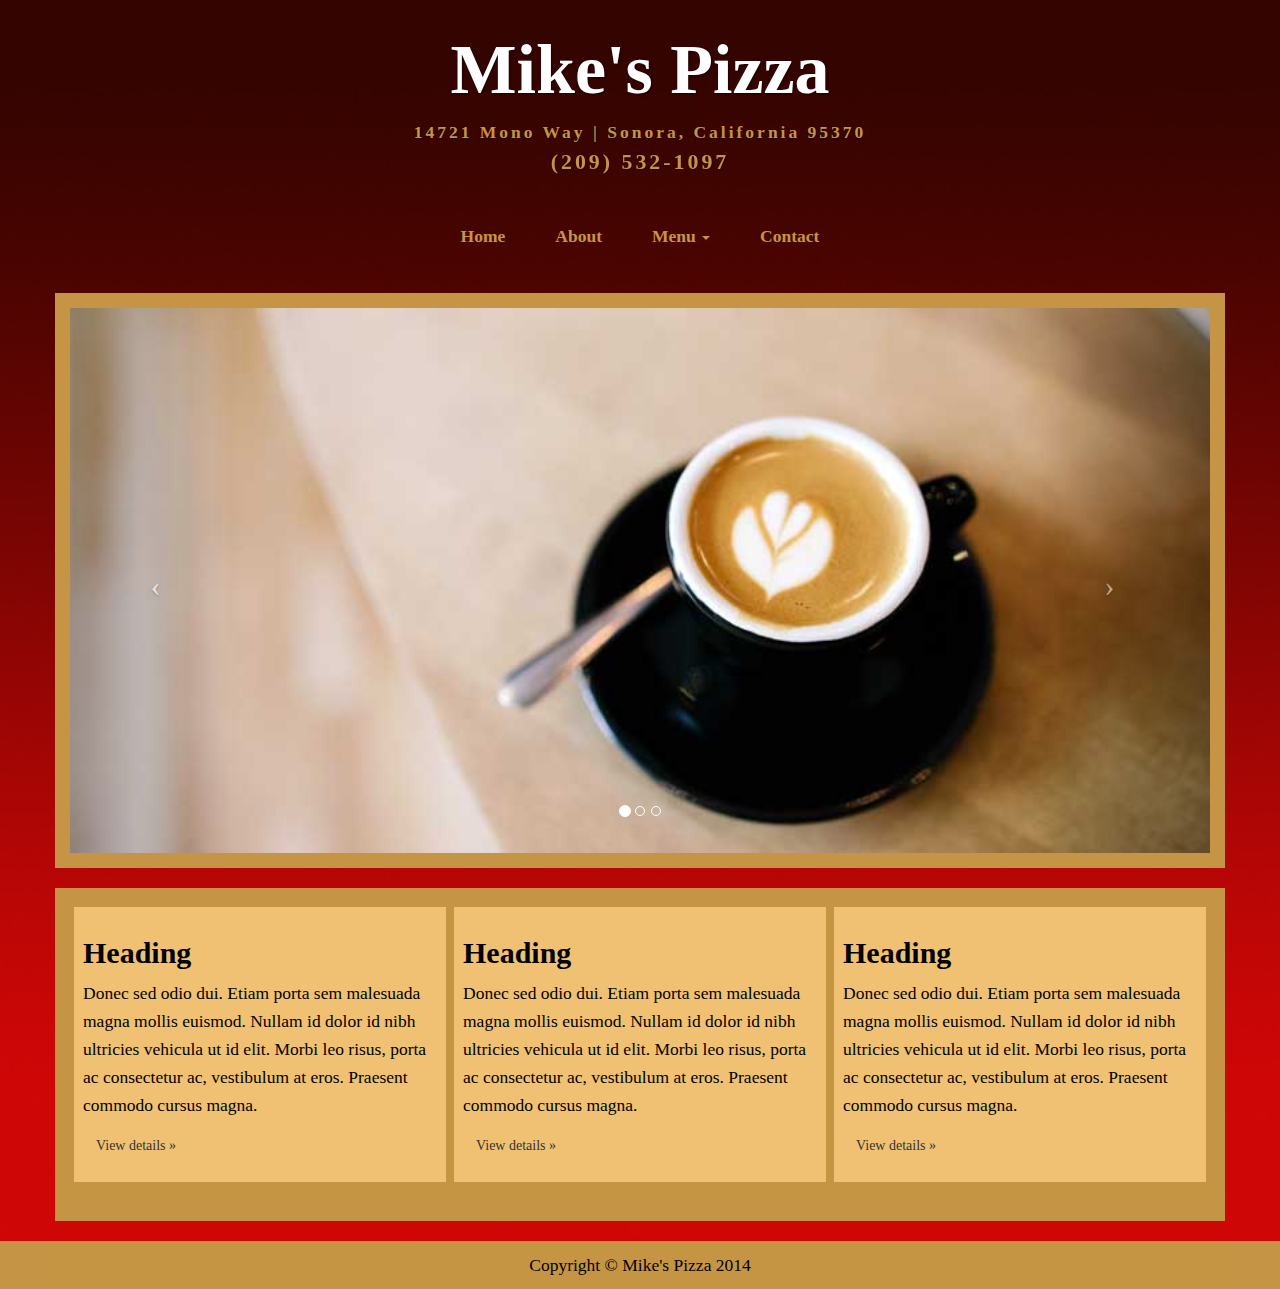
==== index.html @ eb0790b4 "Working roundabout and messed up logo" ====
<!DOCTYPE html>
<html lang="en">

<head>
    <meta charset="utf-8">
    <meta name="viewport" content="width=device-width, initial-scale=1.0">
    <meta name="description" content="Mikes Pizza website">
    <meta name="author" content="Christian Bolorinos, John Bolorinos">

    <title>Mike's Pizza</title>

    <!-- Bootstrap core CSS -->
    <link href="css/bootstrap.css" rel="stylesheet">

    <!-- Mike's Pizza custom CSS -->
    <link href="css/mikes-pizza.css" rel="stylesheet">
</head>

<body>
    
    <div class="brand">Mike's Pizza</div>
    <div class="address-bar">14721 Mono Way | Sonora, California 95370
        <p><a href="tel:1-209-532-1097" rel="float-shadow" class="button float-shadow">(209) 532-1097</a></p></div>
    
    <nav class="navbar nav-pills" role="navigation">
        <div class="container">
            <div class="navbar-header">
                <button type="button" class="navbar-toggle" data-toggle="collapse" data-target=".navbar-ex1-collapse">
                    <span class="sr-only">Toggle navigation</span>
                    <span class="icon-bar"></span>
                    <span class="icon-bar"></span>
                    <span class="icon-bar"></span>
                </button>
                <a class="navbar-brand" href="index.html">Mike's Pizza<p text-align="center"><a href="tel:1-209-532-1097">(209) 532-1097</a></p></a>
            </div>

            <!-- Collect the nav links, forms, and other content for toggling -->
            <div class="collapse navbar-collapse navbar-ex1-collapse">
                <ul class="nav navbar-nav">
                    <li><a href="index.html">Home</a>
                    </li>
                    <li><a href="about.html">About</a>
                    </li>
                    <li class="dropdown">
                      <a href="#" class="dropdown-toggle" data-toggle="dropdown">Menu <b class="caret"></b></a>
                      <ul class="dropdown-menu">
                        <li><a href="menu.html#Pizzas">Pizzas</a></li>
                        <li><a href="menu.html#Sandwiches">Sandwiches</a></li>
                        <li><a href="menu.html#Appetizers">Appetizers</a></li>
                        <li class="divider"></li>
                        <li><a href="menu.html#Salad">Salad Bar</a></li>
                      </ul>
                    </li>
                    <li><a href="contact.html">Contact</a>
                    </li>
                </ul>
            </div>
            <!-- /.navbar-collapse -->
        </div>
        <!-- /.container -->
    </nav>

    <div class="container">

        <div class="row">
            <div class="box">
                <div class="col-lg-12 text-center">
                    <div id="carousel-example-generic" class="carousel slide">
                        <!-- Indicators -->
                        <ol class="carousel-indicators hidden-xs">
                            <li data-target="#carousel-example-generic" data-slide-to="0" class="active"></li>
                            <li data-target="#carousel-example-generic" data-slide-to="1"></li>
                            <li data-target="#carousel-example-generic" data-slide-to="2"></li>
                        </ol>

                        <!-- Wrapper for slides -->
                        <div class="carousel-inner">
                            <div class="item active">
                                <img class="img-responsive img-full" src="img/slide-1.jpg" alt="">
                            </div>
                            <div class="item">
                                <img class="img-responsive img-full" src="img/slide-2.jpg" alt="">
                            </div>
                            <div class="item">
                                <img class="img-responsive img-full" src="img/slide-3.jpg" alt="">
                            </div>
                        </div>

                        <!-- Controls -->
                        <a class="left carousel-control" href="#carousel-example-generic" data-slide="prev">
                            <span class="icon-prev"></span>
                        </a>
                        <a class="right carousel-control" href="#carousel-example-generic" data-slide="next">
                            <span class="icon-next"></span>
                        </a>
                    </div>
            
                </div>
            </div>
        </div>

        <div class="row">
            <div class="box">
                <div class="col-lg-4">
                  <div class="thumbnail">
                      <img class="img-responsive" src="http://placehold.it/750x450" alt="">
                      <div class="caption">
                          <h2>Heading</h2>
                          <p>Donec sed odio dui. Etiam porta sem malesuada magna mollis euismod. Nullam id dolor id nibh ultricies vehicula ut id elit. Morbi leo risus, porta ac consectetur ac, vestibulum at eros. Praesent commodo cursus magna.</p>
                          <p><a class="btn btn-default" href="#" role="button">View details &raquo;</a></p>
                        </div><!--/.caption-->
                    </div><!--/.thumbnail-->
                </div><!-- /.col-lg-4 -->
                <div class="col-lg-4">
                  <div class="thumbnail">
                      <img class="img-responsive" src="http://placehold.it/750x450" alt="">
                      <div class="caption">
                          <h2>Heading</h2>
                          <p>Donec sed odio dui. Etiam porta sem malesuada magna mollis euismod. Nullam id dolor id nibh ultricies vehicula ut id elit. Morbi leo risus, porta ac consectetur ac, vestibulum at eros. Praesent commodo cursus magna.</p>
                          <p><a class="btn btn-default" href="#" role="button">View details &raquo;</a></p>
                        </div><!--/.caption-->
                    </div><!--/.thumbnail-->
                </div><!-- /.col-lg-4 -->
                <div class="col-lg-4">
                  <div class="thumbnail">
                      <img class="img-responsive" src="http://placehold.it/750x450" alt="">
                      <div class="caption">
                          <h2>Heading</h2>
                          <p>Donec sed odio dui. Etiam porta sem malesuada magna mollis euismod. Nullam id dolor id nibh ultricies vehicula ut id elit. Morbi leo risus, porta ac consectetur ac, vestibulum at eros. Praesent commodo cursus magna.</p>
                          <p><a class="btn btn-default" href="#" role="button">View details &raquo;</a></p>
                        </div><!--/.caption-->
                    </div><!--/.thumbnail-->
                </div><!-- /.col-lg-4 -->
              </div><!-- /.row -->
            </div><!-- /.box -->
    </div><!-- /.container -->

    <footer>
        <div class="container">
            <div class="row">
                <div class="col-lg-12 text-center">
                    <p>Copyright &copy; Mike's Pizza 2014</p>
                </div>
            </div>
        </div>
    </footer>

    <!-- JavaScript -->
    <script src="js/jquery-1.10.2.js"></script>
    <script src="js/bootstrap.js"></script>
    <script>
    // Activates the Carousel
    $('.carousel').carousel({
        interval: 5000
    })
    </script>

</body>

</html>
---- css/mikes-pizza.css ----
body {
  background: url(../img/bg.jpg) no-repeat center center fixed; 
  -webkit-background-size: cover;
  -moz-background-size: cover;
  -o-background-size: cover;
  background-size: cover;
}

h1, h2, h3, h4, h5, h6 {
  text-transform: none;
  font-family:"Times New Roman", Times, serif;
  font-weight: 900;
  color:black;
}

p {
  font-size: 1.25em;
  line-height: 1.6;
  color: #000;
}

hr {
  border-color: #999999;
  max-width: 400px;
}

.brand,
.address-bar {
  display: none;
}


.navbar-brand {
  text-transform: uppercase;
  letter-spacing: 2px;
  font-weight: 900;
}

.navbar-nav {
  text-transform: none;
  font-weight: 800;
}

.img-full {
  min-width: 100%;
}

.brand-name {
  font-weight: 700;
  font-size: 1.5em;
  text-transform: capitalize;
  letter-spacing: normal;
}

.tagline-divider {
  margin: 15px auto 3px;
  border-color: #999999;
  max-width: 250px;
}

.box {
  background: #c59444;
  margin-bottom: 20px;
  padding: 15px 15px 15px 15px;
}

.intro-text {
  text-transform: none;
  color: black;
  letter-spacing: 0.25px;
  font-size: 3.25em;
  font-weight: 700;
  text-shadow: 2px 2px #75592B;
}

.img-border {
  float: none;
  margin: 0 auto 0;
  border: #999999 solid 1px;
}

.img-left {
  float: none;
  margin: 0 auto 0;
}

footer {
  background: #c59444;
}

footer p {
  margin: 0;
  padding: 10px 0;
}

@media screen and (min-width: 768px) {

.brand {
  display: inherit;
  font-weight: 700;
  font-size: 5em;
  line-height: normal;
  text-align: center;
  margin: 0;
  padding: 30px 0 10px;
  color: #fff;
  text-shadow: 1px 1px 2px rgba(0, 0, 0, 0.5);
}

.top-divider {
  margin-top: 0;
}

.img-left {
  float: left;
  margin-right: 25px;
}

.address-bar {
  display: inherit;
  text-align: center;
  margin: 0;
  padding: 0 0 10px;
  font-size: 1.25em;
  text-transform: none;
  letter-spacing: 3px;
  font-weight: 700;
  color: #c59444;
  text-shadow: 1px 1px 2px rgba(0, 0, 0, 0.5);
}

.navbar {
  border-radius: 0;
}

.navbar-header {
  display: none;
}

.navbar {
  min-height: 0;
}

.navbar-default {
  background: #fff;
  background: #c59544;
  border: none;
}

.nav>li>a {
  padding: 25px;
}

.navbar-nav>li>a {
  line-height: normal;
}

.navbar-nav {
  float: none;
  margin: 0 auto;
  display: table;
  table-layout: fixed;
  font-size: 1.25em;
}

}

@media screen and (min-width: 1200px) {
    .box:after {
        content: '';
        display: table;
        clear: both;
    }
}
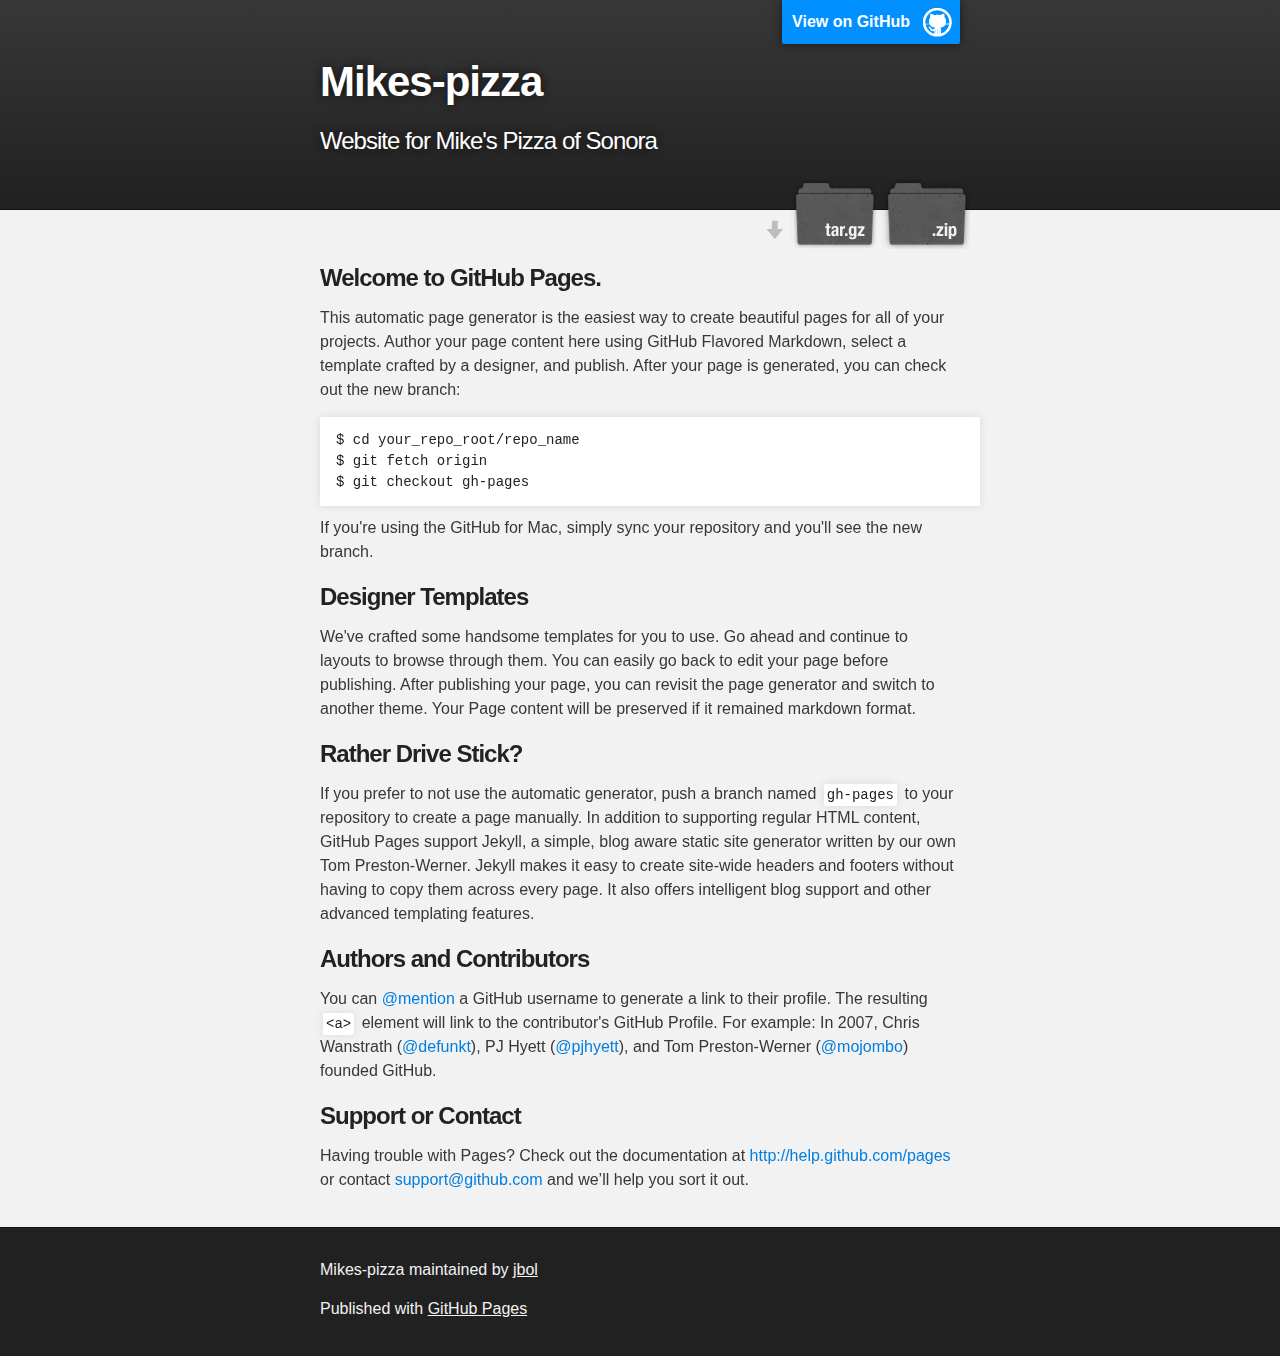
==== commit fd86bb7b: "Create gh-pages branch via GitHub" ====
--- a/index.html
+++ b/index.html
@@ -1,160 +1,79 @@
-<!DOCTYPE html>
-<html lang="en">
-
-<head>
-    <meta charset="utf-8">
-    <meta name="viewport" content="width=device-width, initial-scale=1.0">
-    <meta name="description" content="Mikes Pizza website">
-    <meta name="author" content="Christian Bolorinos, John Bolorinos">
-
-    <title>Mike's Pizza</title>
-
-    <!-- Bootstrap core CSS -->
-    <link href="css/bootstrap.css" rel="stylesheet">
-
-    <!-- Mike's Pizza custom CSS -->
-    <link href="css/mikes-pizza.css" rel="stylesheet">
-</head>
-
-<body>
-    
-    <div class="brand">Mike's Pizza</div>
-    <div class="address-bar">14721 Mono Way | Sonora, California 95370
-        <p><a href="tel:1-209-532-1097" rel="float-shadow" class="button float-shadow">(209) 532-1097</a></p></div>
-    
-    <nav class="navbar nav-pills" role="navigation">
-        <div class="container">
-            <div class="navbar-header">
-                <button type="button" class="navbar-toggle" data-toggle="collapse" data-target=".navbar-ex1-collapse">
-                    <span class="sr-only">Toggle navigation</span>
-                    <span class="icon-bar"></span>
-                    <span class="icon-bar"></span>
-                    <span class="icon-bar"></span>
-                </button>
-                <a class="navbar-brand" href="index.html">Mike's Pizza<p text-align="center"><a href="tel:1-209-532-1097">(209) 532-1097</a></p></a>
-            </div>
-
-            <!-- Collect the nav links, forms, and other content for toggling -->
-            <div class="collapse navbar-collapse navbar-ex1-collapse">
-                <ul class="nav navbar-nav">
-                    <li><a href="index.html">Home</a>
-                    </li>
-                    <li><a href="about.html">About</a>
-                    </li>
-                    <li class="dropdown">
-                      <a href="#" class="dropdown-toggle" data-toggle="dropdown">Menu <b class="caret"></b></a>
-                      <ul class="dropdown-menu">
-                        <li><a href="menu.html#Pizzas">Pizzas</a></li>
-                        <li><a href="menu.html#Sandwiches">Sandwiches</a></li>
-                        <li><a href="menu.html#Appetizers">Appetizers</a></li>
-                        <li class="divider"></li>
-                        <li><a href="menu.html#Salad">Salad Bar</a></li>
-                      </ul>
-                    </li>
-                    <li><a href="contact.html">Contact</a>
-                    </li>
-                </ul>
-            </div>
-            <!-- /.navbar-collapse -->
-        </div>
-        <!-- /.container -->
-    </nav>
-
-    <div class="container">
-
-        <div class="row">
-            <div class="box">
-                <div class="col-lg-12 text-center">
-                    <div id="carousel-example-generic" class="carousel slide">
-                        <!-- Indicators -->
-                        <ol class="carousel-indicators hidden-xs">
-                            <li data-target="#carousel-example-generic" data-slide-to="0" class="active"></li>
-                            <li data-target="#carousel-example-generic" data-slide-to="1"></li>
-                            <li data-target="#carousel-example-generic" data-slide-to="2"></li>
-                        </ol>
-
-                        <!-- Wrapper for slides -->
-                        <div class="carousel-inner">
-                            <div class="item active">
-                                <img class="img-responsive img-full" src="img/slide-1.jpg" alt="">
-                            </div>
-                            <div class="item">
-                                <img class="img-responsive img-full" src="img/slide-2.jpg" alt="">
-                            </div>
-                            <div class="item">
-                                <img class="img-responsive img-full" src="img/slide-3.jpg" alt="">
-                            </div>
-                        </div>
-
-                        <!-- Controls -->
-                        <a class="left carousel-control" href="#carousel-example-generic" data-slide="prev">
-                            <span class="icon-prev"></span>
-                        </a>
-                        <a class="right carousel-control" href="#carousel-example-generic" data-slide="next">
-                            <span class="icon-next"></span>
-                        </a>
-                    </div>
-            
-                </div>
-            </div>
-        </div>
-
-        <div class="row">
-            <div class="box">
-                <div class="col-lg-4">
-                  <div class="thumbnail">
-                      <img class="img-responsive" src="http://placehold.it/750x450" alt="">
-                      <div class="caption">
-                          <h2>Heading</h2>
-                          <p>Donec sed odio dui. Etiam porta sem malesuada magna mollis euismod. Nullam id dolor id nibh ultricies vehicula ut id elit. Morbi leo risus, porta ac consectetur ac, vestibulum at eros. Praesent commodo cursus magna.</p>
-                          <p><a class="btn btn-default" href="#" role="button">View details &raquo;</a></p>
-                        </div><!--/.caption-->
-                    </div><!--/.thumbnail-->
-                </div><!-- /.col-lg-4 -->
-                <div class="col-lg-4">
-                  <div class="thumbnail">
-                      <img class="img-responsive" src="http://placehold.it/750x450" alt="">
-                      <div class="caption">
-                          <h2>Heading</h2>
-                          <p>Donec sed odio dui. Etiam porta sem malesuada magna mollis euismod. Nullam id dolor id nibh ultricies vehicula ut id elit. Morbi leo risus, porta ac consectetur ac, vestibulum at eros. Praesent commodo cursus magna.</p>
-                          <p><a class="btn btn-default" href="#" role="button">View details &raquo;</a></p>
-                        </div><!--/.caption-->
-                    </div><!--/.thumbnail-->
-                </div><!-- /.col-lg-4 -->
-                <div class="col-lg-4">
-                  <div class="thumbnail">
-                      <img class="img-responsive" src="http://placehold.it/750x450" alt="">
-                      <div class="caption">
-                          <h2>Heading</h2>
-                          <p>Donec sed odio dui. Etiam porta sem malesuada magna mollis euismod. Nullam id dolor id nibh ultricies vehicula ut id elit. Morbi leo risus, porta ac consectetur ac, vestibulum at eros. Praesent commodo cursus magna.</p>
-                          <p><a class="btn btn-default" href="#" role="button">View details &raquo;</a></p>
-                        </div><!--/.caption-->
-                    </div><!--/.thumbnail-->
-                </div><!-- /.col-lg-4 -->
-              </div><!-- /.row -->
-            </div><!-- /.box -->
-    </div><!-- /.container -->
-
-    <footer>
-        <div class="container">
-            <div class="row">
-                <div class="col-lg-12 text-center">
-                    <p>Copyright &copy; Mike's Pizza 2014</p>
-                </div>
-            </div>
-        </div>
-    </footer>
-
-    <!-- JavaScript -->
-    <script src="js/jquery-1.10.2.js"></script>
-    <script src="js/bootstrap.js"></script>
-    <script>
-    // Activates the Carousel
-    $('.carousel').carousel({
-        interval: 5000
-    })
-    </script>
-
-</body>
-
-</html>
+<!DOCTYPE html>
+<html>
+
+  <head>
+    <meta charset='utf-8' />
+    <meta http-equiv="X-UA-Compatible" content="chrome=1" />
+    <meta name="description" content="Mikes-pizza : Website for Mike&#39;s Pizza of Sonora" />
+
+    <link rel="stylesheet" type="text/css" media="screen" href="stylesheets/stylesheet.css">
+
+    <title>Mikes-pizza</title>
+  </head>
+
+  <body>
+
+    <!-- HEADER -->
+    <div id="header_wrap" class="outer">
+        <header class="inner">
+          <a id="forkme_banner" href="https://github.com/jbol/mikes-pizza">View on GitHub</a>
+
+          <h1 id="project_title">Mikes-pizza</h1>
+          <h2 id="project_tagline">Website for Mike&#39;s Pizza of Sonora</h2>
+
+            <section id="downloads">
+              <a class="zip_download_link" href="https://github.com/jbol/mikes-pizza/zipball/master">Download this project as a .zip file</a>
+              <a class="tar_download_link" href="https://github.com/jbol/mikes-pizza/tarball/master">Download this project as a tar.gz file</a>
+            </section>
+        </header>
+    </div>
+
+    <!-- MAIN CONTENT -->
+    <div id="main_content_wrap" class="outer">
+      <section id="main_content" class="inner">
+        <h3>
+<a name="welcome-to-github-pages" class="anchor" href="#welcome-to-github-pages"><span class="octicon octicon-link"></span></a>Welcome to GitHub Pages.</h3>
+
+<p>This automatic page generator is the easiest way to create beautiful pages for all of your projects. Author your page content here using GitHub Flavored Markdown, select a template crafted by a designer, and publish. After your page is generated, you can check out the new branch:</p>
+
+<pre><code>$ cd your_repo_root/repo_name
+$ git fetch origin
+$ git checkout gh-pages
+</code></pre>
+
+<p>If you're using the GitHub for Mac, simply sync your repository and you'll see the new branch.</p>
+
+<h3>
+<a name="designer-templates" class="anchor" href="#designer-templates"><span class="octicon octicon-link"></span></a>Designer Templates</h3>
+
+<p>We've crafted some handsome templates for you to use. Go ahead and continue to layouts to browse through them. You can easily go back to edit your page before publishing. After publishing your page, you can revisit the page generator and switch to another theme. Your Page content will be preserved if it remained markdown format.</p>
+
+<h3>
+<a name="rather-drive-stick" class="anchor" href="#rather-drive-stick"><span class="octicon octicon-link"></span></a>Rather Drive Stick?</h3>
+
+<p>If you prefer to not use the automatic generator, push a branch named <code>gh-pages</code> to your repository to create a page manually. In addition to supporting regular HTML content, GitHub Pages support Jekyll, a simple, blog aware static site generator written by our own Tom Preston-Werner. Jekyll makes it easy to create site-wide headers and footers without having to copy them across every page. It also offers intelligent blog support and other advanced templating features.</p>
+
+<h3>
+<a name="authors-and-contributors" class="anchor" href="#authors-and-contributors"><span class="octicon octicon-link"></span></a>Authors and Contributors</h3>
+
+<p>You can <a href="https://github.com/blog/821" class="user-mention">@mention</a> a GitHub username to generate a link to their profile. The resulting <code>&lt;a&gt;</code> element will link to the contributor's GitHub Profile. For example: In 2007, Chris Wanstrath (<a href="https://github.com/defunkt" class="user-mention">@defunkt</a>), PJ Hyett (<a href="https://github.com/pjhyett" class="user-mention">@pjhyett</a>), and Tom Preston-Werner (<a href="https://github.com/mojombo" class="user-mention">@mojombo</a>) founded GitHub.</p>
+
+<h3>
+<a name="support-or-contact" class="anchor" href="#support-or-contact"><span class="octicon octicon-link"></span></a>Support or Contact</h3>
+
+<p>Having trouble with Pages? Check out the documentation at <a href="http://help.github.com/pages">http://help.github.com/pages</a> or contact <a href="mailto:support@github.com">support@github.com</a> and we’ll help you sort it out.</p>
+      </section>
+    </div>
+
+    <!-- FOOTER  -->
+    <div id="footer_wrap" class="outer">
+      <footer class="inner">
+        <p class="copyright">Mikes-pizza maintained by <a href="https://github.com/jbol">jbol</a></p>
+        <p>Published with <a href="http://pages.github.com">GitHub Pages</a></p>
+      </footer>
+    </div>
+
+    
+
+  </body>
+</html>
--- a/stylesheets/stylesheet.css
+++ b/stylesheets/stylesheet.css
@@ -0,0 +1,423 @@
+/*******************************************************************************
+Slate Theme for GitHub Pages
+by Jason Costello, @jsncostello
+*******************************************************************************/
+
+@import url(pygment_trac.css);
+
+/*******************************************************************************
+MeyerWeb Reset
+*******************************************************************************/
+
+html, body, div, span, applet, object, iframe,
+h1, h2, h3, h4, h5, h6, p, blockquote, pre,
+a, abbr, acronym, address, big, cite, code,
+del, dfn, em, img, ins, kbd, q, s, samp,
+small, strike, strong, sub, sup, tt, var,
+b, u, i, center,
+dl, dt, dd, ol, ul, li,
+fieldset, form, label, legend,
+table, caption, tbody, tfoot, thead, tr, th, td,
+article, aside, canvas, details, embed,
+figure, figcaption, footer, header, hgroup,
+menu, nav, output, ruby, section, summary,
+time, mark, audio, video {
+  margin: 0;
+  padding: 0;
+  border: 0;
+  font: inherit;
+  vertical-align: baseline;
+}
+
+/* HTML5 display-role reset for older browsers */
+article, aside, details, figcaption, figure,
+footer, header, hgroup, menu, nav, section {
+  display: block;
+}
+
+ol, ul {
+  list-style: none;
+}
+
+table {
+  border-collapse: collapse;
+  border-spacing: 0;
+}
+
+/*******************************************************************************
+Theme Styles
+*******************************************************************************/
+
+body {
+  box-sizing: border-box;
+  color:#373737;
+  background: #212121;
+  font-size: 16px;
+  font-family: 'Myriad Pro', Calibri, Helvetica, Arial, sans-serif;
+  line-height: 1.5;
+  -webkit-font-smoothing: antialiased;
+}
+
+h1, h2, h3, h4, h5, h6 {
+  margin: 10px 0;
+  font-weight: 700;
+  color:#222222;
+  font-family: 'Lucida Grande', 'Calibri', Helvetica, Arial, sans-serif;
+  letter-spacing: -1px;
+}
+
+h1 {
+  font-size: 36px;
+  font-weight: 700;
+}
+
+h2 {
+  padding-bottom: 10px;
+  font-size: 32px;
+  background: url('../images/bg_hr.png') repeat-x bottom;
+}
+
+h3 {
+  font-size: 24px;
+}
+
+h4 {
+  font-size: 21px;
+}
+
+h5 {
+  font-size: 18px;
+}
+
+h6 {
+  font-size: 16px;
+}
+
+p {
+  margin: 10px 0 15px 0;
+}
+
+footer p {
+  color: #f2f2f2;
+}
+
+a {
+  text-decoration: none;
+  color: #007edf;
+  text-shadow: none;
+
+  transition: color 0.5s ease;
+  transition: text-shadow 0.5s ease;
+  -webkit-transition: color 0.5s ease;
+  -webkit-transition: text-shadow 0.5s ease;
+  -moz-transition: color 0.5s ease;
+  -moz-transition: text-shadow 0.5s ease;
+  -o-transition: color 0.5s ease;
+  -o-transition: text-shadow 0.5s ease;
+  -ms-transition: color 0.5s ease;
+  -ms-transition: text-shadow 0.5s ease;
+}
+
+a:hover, a:focus {text-decoration: underline;}
+
+footer a {
+  color: #F2F2F2;
+  text-decoration: underline;
+}
+
+em {
+  font-style: italic;
+}
+
+strong {
+  font-weight: bold;
+}
+
+img {
+  position: relative;
+  margin: 0 auto;
+  max-width: 739px;
+  padding: 5px;
+  margin: 10px 0 10px 0;
+  border: 1px solid #ebebeb;
+
+  box-shadow: 0 0 5px #ebebeb;
+  -webkit-box-shadow: 0 0 5px #ebebeb;
+  -moz-box-shadow: 0 0 5px #ebebeb;
+  -o-box-shadow: 0 0 5px #ebebeb;
+  -ms-box-shadow: 0 0 5px #ebebeb;
+}
+
+p img {
+  display: inline;
+  margin: 0;
+  padding: 0;
+  vertical-align: middle;
+  text-align: center;
+  border: none;
+}
+
+pre, code {
+  width: 100%;
+  color: #222;
+  background-color: #fff;
+
+  font-family: Monaco, "Bitstream Vera Sans Mono", "Lucida Console", Terminal, monospace;
+  font-size: 14px;
+
+  border-radius: 2px;
+  -moz-border-radius: 2px;
+  -webkit-border-radius: 2px;
+}
+
+pre {
+  width: 100%;
+  padding: 10px;
+  box-shadow: 0 0 10px rgba(0,0,0,.1);
+  overflow: auto;
+}
+
+code {
+  padding: 3px;
+  margin: 0 3px;
+  box-shadow: 0 0 10px rgba(0,0,0,.1);
+}
+
+pre code {
+  display: block;
+  box-shadow: none;
+}
+
+blockquote {
+  color: #666;
+  margin-bottom: 20px;
+  padding: 0 0 0 20px;
+  border-left: 3px solid #bbb;
+}
+
+
+ul, ol, dl {
+  margin-bottom: 15px
+}
+
+ul {
+  list-style: inside;
+  padding-left: 20px;
+}
+
+ol {
+  list-style: decimal inside;
+  padding-left: 20px;
+}
+
+dl dt {
+  font-weight: bold;
+}
+
+dl dd {
+  padding-left: 20px;
+  font-style: italic;
+}
+
+dl p {
+  padding-left: 20px;
+  font-style: italic;
+}
+
+hr {
+  height: 1px;
+  margin-bottom: 5px;
+  border: none;
+  background: url('../images/bg_hr.png') repeat-x center;
+}
+
+table {
+  border: 1px solid #373737;
+  margin-bottom: 20px;
+  text-align: left;
+ }
+
+th {
+  font-family: 'Lucida Grande', 'Helvetica Neue', Helvetica, Arial, sans-serif;
+  padding: 10px;
+  background: #373737;
+  color: #fff;
+ }
+
+td {
+  padding: 10px;
+  border: 1px solid #373737;
+ }
+
+form {
+  background: #f2f2f2;
+  padding: 20px;
+}
+
+/*******************************************************************************
+Full-Width Styles
+*******************************************************************************/
+
+.outer {
+  width: 100%;
+}
+
+.inner {
+  position: relative;
+  max-width: 640px;
+  padding: 20px 10px;
+  margin: 0 auto;
+}
+
+#forkme_banner {
+  display: block;
+  position: absolute;
+  top:0;
+  right: 10px;
+  z-index: 10;
+  padding: 10px 50px 10px 10px;
+  color: #fff;
+  background: url('../images/blacktocat.png') #0090ff no-repeat 95% 50%;
+  font-weight: 700;
+  box-shadow: 0 0 10px rgba(0,0,0,.5);
+  border-bottom-left-radius: 2px;
+  border-bottom-right-radius: 2px;
+}
+
+#header_wrap {
+  background: #212121;
+  background: -moz-linear-gradient(top, #373737, #212121);
+  background: -webkit-linear-gradient(top, #373737, #212121);
+  background: -ms-linear-gradient(top, #373737, #212121);
+  background: -o-linear-gradient(top, #373737, #212121);
+  background: linear-gradient(top, #373737, #212121);
+}
+
+#header_wrap .inner {
+  padding: 50px 10px 30px 10px;
+}
+
+#project_title {
+  margin: 0;
+  color: #fff;
+  font-size: 42px;
+  font-weight: 700;
+  text-shadow: #111 0px 0px 10px;
+}
+
+#project_tagline {
+  color: #fff;
+  font-size: 24px;
+  font-weight: 300;
+  background: none;
+  text-shadow: #111 0px 0px 10px;
+}
+
+#downloads {
+  position: absolute;
+  width: 210px;
+  z-index: 10;
+  bottom: -40px;
+  right: 0;
+  height: 70px;
+  background: url('../images/icon_download.png') no-repeat 0% 90%;
+}
+
+.zip_download_link {
+  display: block;
+  float: right;
+  width: 90px;
+  height:70px;
+  text-indent: -5000px;
+  overflow: hidden;
+  background: url(../images/sprite_download.png) no-repeat bottom left;
+}
+
+.tar_download_link {
+  display: block;
+  float: right;
+  width: 90px;
+  height:70px;
+  text-indent: -5000px;
+  overflow: hidden;
+  background: url(../images/sprite_download.png) no-repeat bottom right;
+  margin-left: 10px;
+}
+
+.zip_download_link:hover {
+  background: url(../images/sprite_download.png) no-repeat top left;
+}
+
+.tar_download_link:hover {
+  background: url(../images/sprite_download.png) no-repeat top right;
+}
+
+#main_content_wrap {
+  background: #f2f2f2;
+  border-top: 1px solid #111;
+  border-bottom: 1px solid #111;
+}
+
+#main_content {
+  padding-top: 40px;
+}
+
+#footer_wrap {
+  background: #212121;
+}
+
+
+
+/*******************************************************************************
+Small Device Styles
+*******************************************************************************/
+
+@media screen and (max-width: 480px) {
+  body {
+    font-size:14px;
+  }
+
+  #downloads {
+    display: none;
+  }
+
+  .inner {
+    min-width: 320px;
+    max-width: 480px;
+  }
+
+  #project_title {
+  font-size: 32px;
+  }
+
+  h1 {
+    font-size: 28px;
+  }
+
+  h2 {
+    font-size: 24px;
+  }
+
+  h3 {
+    font-size: 21px;
+  }
+
+  h4 {
+    font-size: 18px;
+  }
+
+  h5 {
+    font-size: 14px;
+  }
+
+  h6 {
+    font-size: 12px;
+  }
+
+  code, pre {
+    min-width: 320px;
+    max-width: 480px;
+    font-size: 11px;
+  }
+
+}
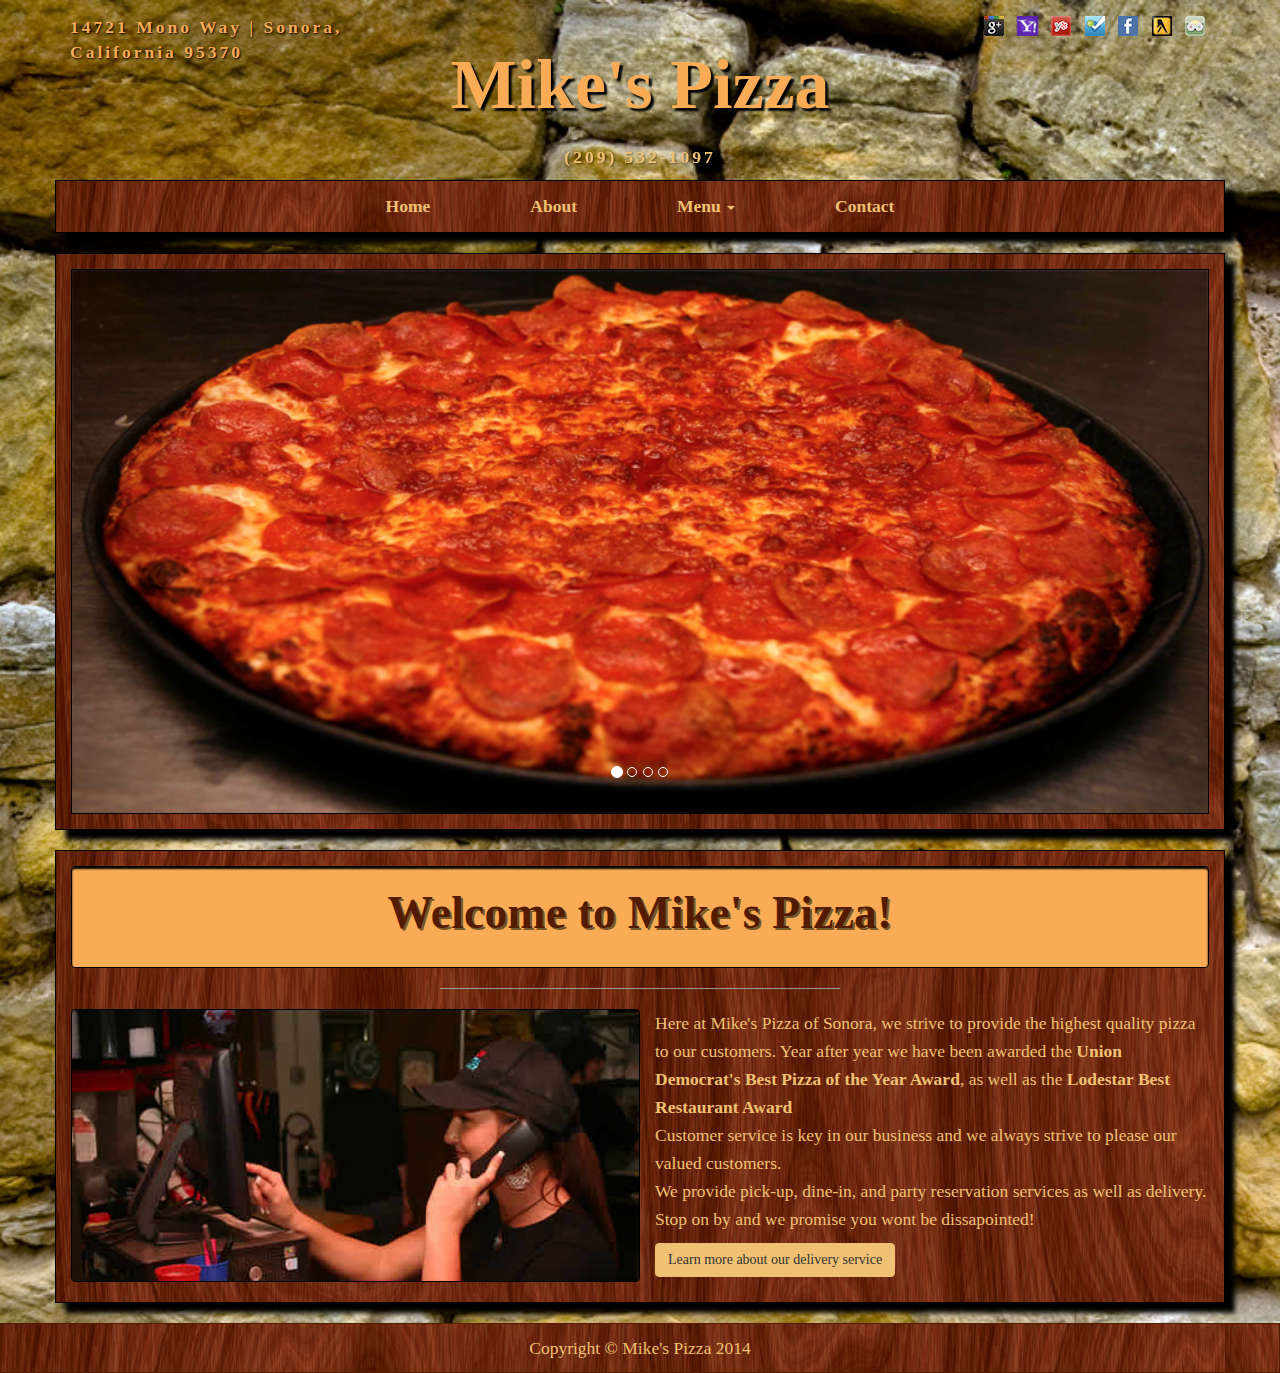
==== commit 747c5975: "Version 0.2" ====
--- a/index.html
+++ b/index.html
@@ -1,79 +1,185 @@
-<!DOCTYPE html>
-<html>
-
-  <head>
-    <meta charset='utf-8' />
-    <meta http-equiv="X-UA-Compatible" content="chrome=1" />
-    <meta name="description" content="Mikes-pizza : Website for Mike&#39;s Pizza of Sonora" />
-
-    <link rel="stylesheet" type="text/css" media="screen" href="stylesheets/stylesheet.css">
-
-    <title>Mikes-pizza</title>
-  </head>
-
-  <body>
-
-    <!-- HEADER -->
-    <div id="header_wrap" class="outer">
-        <header class="inner">
-          <a id="forkme_banner" href="https://github.com/jbol/mikes-pizza">View on GitHub</a>
-
-          <h1 id="project_title">Mikes-pizza</h1>
-          <h2 id="project_tagline">Website for Mike&#39;s Pizza of Sonora</h2>
-
-            <section id="downloads">
-              <a class="zip_download_link" href="https://github.com/jbol/mikes-pizza/zipball/master">Download this project as a .zip file</a>
-              <a class="tar_download_link" href="https://github.com/jbol/mikes-pizza/tarball/master">Download this project as a tar.gz file</a>
-            </section>
-        </header>
-    </div>
-
-    <!-- MAIN CONTENT -->
-    <div id="main_content_wrap" class="outer">
-      <section id="main_content" class="inner">
-        <h3>
-<a name="welcome-to-github-pages" class="anchor" href="#welcome-to-github-pages"><span class="octicon octicon-link"></span></a>Welcome to GitHub Pages.</h3>
-
-<p>This automatic page generator is the easiest way to create beautiful pages for all of your projects. Author your page content here using GitHub Flavored Markdown, select a template crafted by a designer, and publish. After your page is generated, you can check out the new branch:</p>
-
-<pre><code>$ cd your_repo_root/repo_name
-$ git fetch origin
-$ git checkout gh-pages
-</code></pre>
-
-<p>If you're using the GitHub for Mac, simply sync your repository and you'll see the new branch.</p>
-
-<h3>
-<a name="designer-templates" class="anchor" href="#designer-templates"><span class="octicon octicon-link"></span></a>Designer Templates</h3>
-
-<p>We've crafted some handsome templates for you to use. Go ahead and continue to layouts to browse through them. You can easily go back to edit your page before publishing. After publishing your page, you can revisit the page generator and switch to another theme. Your Page content will be preserved if it remained markdown format.</p>
-
-<h3>
-<a name="rather-drive-stick" class="anchor" href="#rather-drive-stick"><span class="octicon octicon-link"></span></a>Rather Drive Stick?</h3>
-
-<p>If you prefer to not use the automatic generator, push a branch named <code>gh-pages</code> to your repository to create a page manually. In addition to supporting regular HTML content, GitHub Pages support Jekyll, a simple, blog aware static site generator written by our own Tom Preston-Werner. Jekyll makes it easy to create site-wide headers and footers without having to copy them across every page. It also offers intelligent blog support and other advanced templating features.</p>
-
-<h3>
-<a name="authors-and-contributors" class="anchor" href="#authors-and-contributors"><span class="octicon octicon-link"></span></a>Authors and Contributors</h3>
-
-<p>You can <a href="https://github.com/blog/821" class="user-mention">@mention</a> a GitHub username to generate a link to their profile. The resulting <code>&lt;a&gt;</code> element will link to the contributor's GitHub Profile. For example: In 2007, Chris Wanstrath (<a href="https://github.com/defunkt" class="user-mention">@defunkt</a>), PJ Hyett (<a href="https://github.com/pjhyett" class="user-mention">@pjhyett</a>), and Tom Preston-Werner (<a href="https://github.com/mojombo" class="user-mention">@mojombo</a>) founded GitHub.</p>
-
-<h3>
-<a name="support-or-contact" class="anchor" href="#support-or-contact"><span class="octicon octicon-link"></span></a>Support or Contact</h3>
-
-<p>Having trouble with Pages? Check out the documentation at <a href="http://help.github.com/pages">http://help.github.com/pages</a> or contact <a href="mailto:support@github.com">support@github.com</a> and we’ll help you sort it out.</p>
-      </section>
-    </div>
-
-    <!-- FOOTER  -->
-    <div id="footer_wrap" class="outer">
-      <footer class="inner">
-        <p class="copyright">Mikes-pizza maintained by <a href="https://github.com/jbol">jbol</a></p>
-        <p>Published with <a href="http://pages.github.com">GitHub Pages</a></p>
-      </footer>
-    </div>
-
-    
-
-  </body>
-</html>
+<!DOCTYPE html>
+<html lang="en">
+
+<head>
+    <meta charset="utf-8">
+    <meta name="viewport" content="width=device-width, initial-scale=1.0">
+    <meta name="description" content="Mikes Pizza website">
+    <meta name="author" content="Christian Bolorinos, John Bolorinos" >
+
+    <title>Mike's Pizza</title>
+
+    <!-- Bootstrap core CSS -->
+    <link href="css/bootstrap.css" rel="stylesheet">
+
+    <!-- Mike's Pizza custom CSS -->
+    <link href="css/mikes-pizza.css" rel="stylesheet">
+    <style>
+      }
+      #main {
+        background:  url(img/stone4.jpg);
+      }
+
+    </style>
+</head>
+
+<body>
+  <div id="header" style="background: url('img/stone5);">
+    <div class="container"> 
+	    <div class="row">
+   		 <div class="boxes">
+   			 <div class="col-sm-4 text-left">
+   			 	<div class="address-bar">14721 Mono Way | Sonora, California 95370</div>   			 
+   			 </div>
+   			 <div class="col-sm-4 text-center">
+   			 	<div class= "brand style="margin:0px auto">Mike's Pizza</div>
+					<div class="address-phone">   			 	
+   			 	<a href="tel:1-209-532-1097" rel="float-shadow" class="button float-shadow" style="margin:0px auto" style="color:rgb(240, 193, 115);"> <span style="color:rgb(240, 193, 115);">(209) 532-1097</span></a>
+   			 </div>
+   			 </div>
+   			 <div class="col-sm-4 text-right">
+   			 <div class="address-seo">
+   			 	<a href=""><img src=img/google.png style="border:none;"class="opacity"></a>
+   			 	<a href="http://travel.yahoo.com/p-travelguide-21665226R-mikes_pizza-i"><img src=img/yahoo.png style="border:none;" class="opacity"></a>
+   			 	<a href="http://www.yelp.com/biz/mikes-pizza-of-sonora-sonora-2"><img src=img/yelp.png style="border:none;" class="opacity"></a>
+   			 	<a href="https://foursquare.com/v/mountain-mikes-pizza/4e1e557caeb7fe88acdc6e96"><img src=img/4square.png style="border:none;" class="opacity"></a>
+   			 	<a href="https://www.facebook.com/mikespizzasonora"><img src=img/facebook.png style="border:none;" class="opacity"></a>
+   			 	<a href="http://www.yellowbook.com/profile/mountain-mikes-pizza_1866140409.html"><img src=img/yellow.png style="border:none;" class="opacity"></a>
+   			 	<a href="http://www.tripadvisor.com/Restaurant_Review-g33108-d4762619-Reviews-Mike_s_Pizza_of_Sonora-Sonora_California.html"><img src=img/tripadvisor.png style="border:none;" class="opacity"></a>
+   			 </div>
+   			 </div>
+   		 </div>
+   	 </div>
+    </div>
+    <nav class="navbar navbar-default" role="navigation">
+        <div class="container">
+            <div class="navbar-header">
+                <button type="button" class="navbar-toggle" data-toggle="collapse" data-target=".navbar-ex1-collapse">
+                    <span class="sr-only">Toggle navigation</span>
+                    <span class="icon-bar"></span>
+                    <span class="icon-bar"></span>
+                    <span class="icon-bar"></span>
+                </button>
+                <a class="navbar-brand" href="index.html">Mike's Pizza</a>
+                <a class="navbar-brand" href="tel:1-209-532-1097">209 532-1097</a>
+            </div>
+<!-- Collect the nav links, forms, and other content for toggling -->
+            <div class="collapse navbar-collapse navbar-ex1-collapse">
+                <ul class="nav navbar-nav">
+                    <li><a href="index.html">Home</a>
+                    </li>
+                    <li><a href="about.html">About</a>
+                    </li>
+                    <li class="dropdown">
+                      <a href="#" class="dropdown-toggle" data-toggle="dropdown">Menu <b class="caret"></b></a>
+                      <ul class="dropdown-menu">
+                        <li><a href="menu.html#Pizzas">Pizzas</a></li>
+                        <li><a href="menu.html#Sandwiches">Sandwiches</a></li>
+                        <li><a href="menu.html#Appetizers">Appetizers</a></li>
+                        <li><a href="menu.html#Salad">Salad Bar</a></li>
+                      </ul>
+                    </li>
+                    <li><a href="contact.html">Contact</a>
+                    </li>
+                </ul>
+            </div>
+            <!-- /.navbar-collapse -->
+        </div>
+        <!-- /.container -->
+    </nav>
+
+  </div>
+
+  <div id="main">
+    <div class="container">
+
+        <div class="row">
+            <div class="box">
+                <div class="col-lg-12 text-center">
+                    <div id="carousel-example-generic" class="carousel slide">
+                        <!-- Indicators -->
+                        <ol class="carousel-indicators hidden-xs">
+                            <li data-target="#carousel-example-generic" data-slide-to="0" class="active"></li>
+                            <li data-target="#carousel-example-generic" data-slide-to="1"></li>
+                            <li data-target="#carousel-example-generic" data-slide-to="2"></li>
+                            <li data-target="#carousel-example-generic" data-slide-to="3"></li>
+                        </ol>
+
+                        <!-- Wrapper for slides -->
+                        <div class="carousel-inner">
+                            <div class="item active">
+                                <img class="img-responsive img-full" src="img/slide-5.jpg" alt="">
+                            </div>
+                            <div class="item">
+                                <img class="img-responsive img-full" src="img/slide-2.jpg" alt="">
+                            </div>
+                            <div class="item">
+                                <img class="img-responsive img-full" src="img/slide-3.jpg" alt="">
+                            </div>
+                            <div class="item">
+                                <img class="img-responsive img-full" src="img/slide-1.jpg" alt="">
+                            </div>
+                        </div>
+
+                        <!-- Controls -->
+                        <a class="left carousel-control" href="#carousel-example-generic" data-slide="prev">
+                            <span class="icon-prev"></span>
+                        </a>
+                        <a class="right carousel-control" href="#carousel-example-generic" data-slide="next">
+                            <span class="icon-next"></span>
+                        </a>
+                    </div>
+            
+                </div>
+            </div>
+        </div>
+        
+        <div class="row">
+            <div class="box">
+                <div class="well">
+						<h2 class="intro-text text-center">Welcome to Mike's Pizza!</h2>
+						</div>                 
+            <hr>
+                  <div class="col-md-6">
+
+                      <img class="img-responsive img-border-left img-thumbnail" src="img/covergirl.jpg" alt="">
+                      </div>
+                      <div class="col-md-6">                        
+                          <p>Here at Mike's Pizza of Sonora, we strive to provide the highest quality pizza to our customers.
+                          Year after year we have been awarded the <a href="about.html#awards" style="color:rgb(240, 193, 115);"><strong>Union Democrat's Best Pizza of the Year Award</strong></a>, 
+                          as well as the <a href="about.html#awards" style="color:rgb(240, 193, 115);"><strong>Lodestar Best Restaurant Award</strong></a>
+                          <br>Customer service is key in our business and we always strive to please our valued customers.
+                          <br>We provide pick-up, dine-in, and party reservation services as well as delivery.
+                          <br>Stop on by and we promise you wont be dissapointed!</p>
+                          <p><a class="btn btn-default" href="contact.html" role="button">Learn more about our delivery service</a></p>
+                          
+                                        </div><!-- /.col-lg-12-->
+              </div><!-- /.row -->
+            </div><!-- /.box -->
+    </div><!-- /.container -->
+
+  </div><!-- /##main -->
+
+    <footer>
+        <div class="container">
+            <div class="row">
+                <div class="col-lg-12 text-center">
+                    <p>Copyright &copy; Mike's Pizza 2014</p>
+                </div>
+            </div>
+        </div>
+    </footer>
+
+    <!-- JavaScript -->
+    <script src="js/jquery-1.10.2.js"></script>
+    <script src="js/bootstrap.js"></script>
+    <script>
+    // Activates the Carousel
+    $('.carousel').carousel({
+        interval: 5000
+    })
+    </script>
+
+</body>
+
+</html>
--- a/css/mikes-pizza.css
+++ b/css/mikes-pizza.css
@@ -0,0 +1,262 @@
+body {
+  background: url(../img/stone1.jpg);
+  -webkit-background-size: cover;
+  -moz-background-size: cover;
+  -o-background-size: cover;
+  background-size: cover;
+}
+
+h1, h2, h3, h4, h5, h6 {
+  text-transform: none;
+  font-family:"Times New Roman", Times, serif;
+  color:#531B00;
+}
+
+p {
+  
+  font-size: 1.25em;
+  line-height: 1.6;
+  color: #f0c173;
+  margin-left: 0px;
+}
+hr {
+  border-color: #999999;
+  max-width: 400px;
+}
+.address-phone {
+  display: inherit;
+  text-align: center;
+  margin-top: 10px;
+  padding: 0 0 10px;
+  font-size: 1.25em;
+  text-transform: none;
+  letter-spacing: 3px;
+  font-weight: 700;
+  color: #f9ab56;
+  text-shadow: 1px 1px 2px rgba(0, 0, 0, 0.5);
+}
+.brand,
+.address-bar {
+  display: none;
+}
+.address-seo {
+  display: none;
+}
+.address-phone {
+  display: none;
+}
+img.opacity {
+	text-align: center;	
+	opacity: 1;
+	filter: alpha(opacity=50);
+	}	
+	
+img.opacity:hover {
+	opacity: 0.5;
+	filter: alpha(opacity=100);
+	}
+.wrapper {
+	width:100%;
+	height:200px;
+	display: table;
+	}
+.central_head {
+	width:700px;
+	height:200px;
+	background-color: #CCCCCC;
+	display: table-cell;
+	}
+.left_head, .right_head {
+    height:200px;        
+    display: table-cell;
+    background-color:#ABC123;
+}
+.right_head {
+    background-color:#123456;
+}
+
+
+.navbar-brand {
+  text-transform: uppercase;
+  letter-spacing: 2px;
+  font-weight: 900;
+}
+
+.navbar-nav {
+  text-transform: none;
+  font-weight: 800;
+}
+
+.img-full {
+  min-width: 100%;
+}
+
+.brand-name {
+  font-weight: 500;
+  font-size: 1.5em;
+  text-transform: capitalize;
+  letter-spacing: normal;
+}
+
+.tagline-divider {
+  margin: 15px auto 3px;
+  border-color: #999999;
+  max-width: 250px;
+}
+
+.box {
+  background: url(../img/wood.jpg);
+  opacity: 1;
+  box-shadow: 10px 10px 5px black;
+  border: solid 1px black;
+  margin-bottom: 20px;
+  padding: 15px 15px 15px 15px;
+}
+.boxes {
+  padding: 15px 15px 15px 15px;
+}
+
+.intro-text {
+  text-transform: none;
+  color: #531B00;
+  letter-spacing: 0.25px;
+  font-size: 3.25em;
+  font-weight: 700;
+  text-shadow: 2px 2px #75592B;
+}
+
+.img-border {
+  float: none;
+  margin: 0 auto 0;
+  border: #999999 solid 1px;
+}
+
+.img-left {
+  float: none;
+  margin: 0 auto 0;
+}
+
+footer {
+  background: url(../img/wood.jpg);
+  border: 1px solid #531B00;
+}
+
+footer p {
+  margin: 0;
+   background: url(../img/wood.jpg);
+  padding: 10px 0;
+}
+
+@media screen and (min-width: 992px) {
+  p{
+margin-left: 15px;	
+	}
+}
+@media screen and (min-width: 768px) {
+
+.brand {
+  display: inherit;
+  font-weight: 700;
+  font-size: 5em;
+  line-height: normal;
+  text-align: center;
+  color: #f9ab56;
+  margin: 0;
+  padding: 30px 0 10px;
+  text-shadow: 3px 3px 2px black;
+}
+
+.top-divider {
+  margin-top: 0;
+}
+
+.img-left {
+  float: left;
+  margin-right: 25px;
+}
+.address-seo {
+  display: inherit;
+  text-align: right;
+}
+.address-bar {
+  display: inherit;
+  text-align: left;
+  margin: 0;
+  padding: 0 0 10px;
+  font-size: 1.25em;
+  text-transform: none;
+  letter-spacing: 3px;
+  font-weight: 700;
+  color: #f9ab56;
+  text-shadow: 1px 1px 2px black;
+
+}
+.address-phone {
+  display: inherit;
+  text-align: center;
+  margin-top: 10px;
+  padding: 0 0 10px;
+  font-size: 1.25em;
+  text-transform: none;
+  letter-spacing: 3px;
+  font-weight: 700;
+  color: #f9ab56;
+  text-shadow: 1px 1px 2px rgba(0, 0, 0, 0.5);
+}
+
+img.opacity {
+	opacity: 1;
+	filter: alpha(opacity=50);
+	}	
+	
+img.opacity:hover {
+	opacity: 0.5;
+	filter: alpha(opacity=100);
+	}
+
+.navbar {
+  border-radius: 0;
+}
+
+.navbar-header {
+  display: none;
+}
+
+.navbar {
+  min-height: 0;
+}
+
+.navbar-default {
+  background: none;
+  border: none;
+  z-index: 1;
+}
+
+.nav>li>a {
+  padding-left: 50px;
+  padding-right: 50px;
+}
+
+.navbar-nav>li>a {
+  line-height: normal;
+}
+
+.navbar-nav {
+  float: none;
+  margin: 0 auto;
+  display: table;
+  table-layout: fixed;
+  font-size: 1.25em;
+}
+.box {
+        box-shadow: 10px 10px 5px black;
+      }
+}
+
+@media screen and (min-width: 1200px) {
+    .box:after {
+        content: '';
+        display: table;
+        clear: both;
+    }
+}
